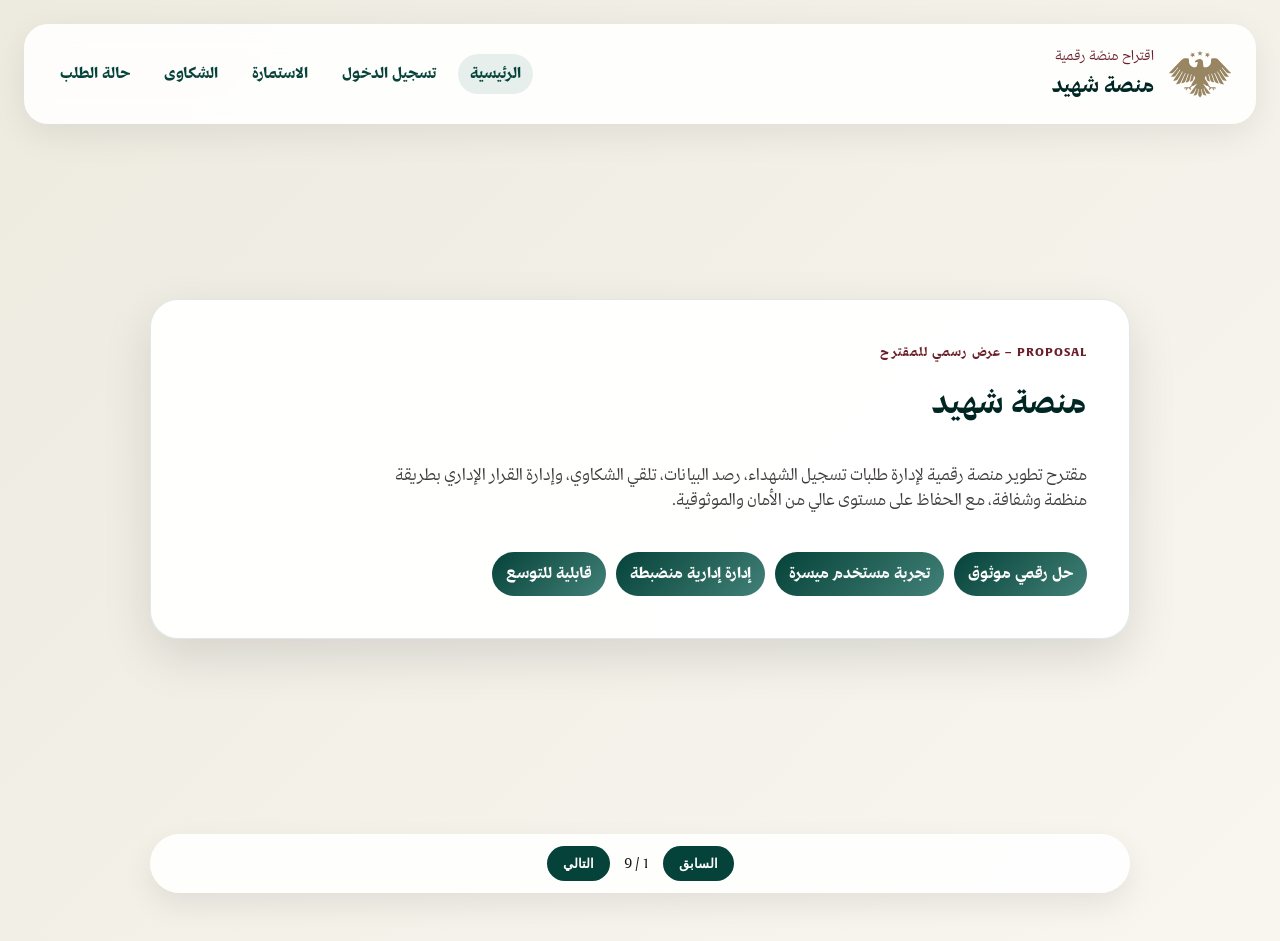
==== index.html @ 214205f5 "first commit" ====
<!DOCTYPE html>
<html lang="ar" dir="rtl">
<head>
  <meta charset="UTF-8" />
  <meta name="viewport" content="width=device-width, initial-scale=1.0" />
  <title>منصة شهيد | proposal</title>
  <meta name="description" content="اقتراح تصميم أولي لمنصة شهيد لتوثيق وتحقيق عوائل الشهداء وإصدار الحسابات والرواتب الشهرية لاحقًا" />
  <link rel="stylesheet" href="assets/style.css" />
  <script src="assets/script.js" defer></script>
</head>
<body>
  <div class="page-shell">
    <header class="topbar">
      <div class="brand">
        <img src="assets/img/logo_new_syria.svg" alt="شعار منصة شهيد" class="brand-logo" />
        <div>
          <p class="brand-tag">اقتراح منصّة رقمية</p>
          <h1>منصة شهيد</h1>
        </div>
      </div>
      <nav class="page-nav" aria-label="التنقل بين الصفحات">
        <a href="index.html" class="nav-link active">الرئيسية</a>
        <a href="login.html" class="nav-link">تسجيل الدخول</a>
        <a href="request.html" class="nav-link">الاستمارة</a>
        <a href="complaint.html" class="nav-link">الشكاوى</a>
        <a href="status.html" class="nav-link">حالة الطلب</a>
      </nav>
    </header>

    <main class="slides-shell">
      <section class="slide active" id="slide-1">
        <div class="slide-content">
          <p class="eyebrow">Proposal – عرض رسمي للمقترح</p>
          <h2>منصة شهيد</h2>
          <p class="slide-lead">مقترح تطوير منصة رقمية لإدارة طلبات تسجيل الشهداء، رصد البيانات، تلقي الشكاوي، وإدارة القرار الإداري بطريقة منظمة وشفافة، مع الحفاظ على مستوى عالي من الأمان والموثوقية.</p>
          <div class="slide-bullets">
            <span>حل رقمي موثوق</span>
            <span>تجربة مستخدم ميسرة</span>
            <span>إدارة إدارية منضبطة</span>
            <span>قابلية للتوسع</span>
          </div>
        </div>
      </section>

      <section class="slide" id="slide-2">
        <div class="slide-content">
          <p class="eyebrow">المشكلة الحالية</p>
          <h3>لماذا يحتاج هذا المشروع إلى حل رقمي؟</h3>
          <div class="slide-grid">
            <article class="slide-card">
              <h4>التحول من العمل اليدوي</h4>
              <p>تتطلب العمليات الحالية جمع البيانات وعرضها ومراجعتها يدويًا، ما يرفع احتمالية التشتت والاختلاف بين الملفات والقرارات.</p>
            </article>
            <article class="slide-card">
              <h4>الاحتياج إلى شفافية</h4>
              <p>من الضروري وجود نظام واضح يسجل كل طلب، كل قرار، وكل شكوى، حتى يتمكن المسؤولون من متابعة الحالة بدقة واحترافية.</p>
            </article>
            <article class="slide-card">
              <h4>الحاجة إلى موثوقية عالية</h4>
              <p>يجب أن يكون النظام قادرًا على حفظ البيانات بشكل آمن، مع التحقق من الهوية، وتحديد صلاحية المستخدم، وإدارة القرارات بشكل مستند إلى قواعد واضحة.</p>
            </article>
          </div>
        </div>
      </section>

      <section class="slide" id="slide-3">
        <div class="slide-content">
          <p class="eyebrow">الحل المقترح</p>
          <h3>ما هي الفكرة الأساسية للنظام؟</h3>
          <div class="slide-grid">
            <article class="slide-card">
              <h4>بوابة تسجيل دخول آمنة</h4>
              <p>يبدأ المستخدم بتسجيل الدخول عبر رقم الجوال وإرسال رمز OTP، ثم إتمام التسجيل بنجاح داخل النظام.</p>
            </article>
            <article class="slide-card">
              <h4>طلب استمارة الشهيد أو الشهداء</h4>
              <p>يمكن للمستخدم تقديم طلب تسجيل رسمي لشخص أو أكثر من الشهداء، مع تعبئة بيانات الطلب، رفع الوثائق، وإضافة أكثر من شهيد ضمن نفس الحساب المسجل.</p>
            </article>
            <article class="slide-card">
              <h4>إرسال شكوى مستقلة</h4>
              <p>يمكن للمستخدم أيضًا تقديم شكوى بشكل منفصل عن طلب الاستمارة، وتُدار هذه الشكاوى في مسار خاص يختلف عن مسار طلب التسجيل.</p>
            </article>
          </div>
        </div>
      </section>

      <section class="slide" id="slide-4">
        <div class="slide-content">
          <p class="eyebrow">النطاق الوظيفي</p>
          <h3>ما الذي سيتضمنه التطبيق؟</h3>
          <div class="slide-grid">
            <article class="slide-card">
              <h4>1. تسجيل المستخدم وتأكيد الهوية</h4>
              <p>تسجيل الدخول عبر رقم الهاتف، إرسال OTP، وتأكيد الهوية قبل السماح بالوصول إلى الاستمارة.</p>
            </article>
            <article class="slide-card">
              <h4>2. إدارة استمارات الشهداء</h4>
              <p>تسجيل بيانات مقدم الطلب، بيانات الشهداء، بيانات الاستشهاد، والوثائق المرفوعة، مع إمكانية إدراج أكثر من شهيد.</p>
            </article>
            <article class="slide-card">
              <h4>3. إدارة الشكاوى</h4>
              <p>إتاحة نموذج تقديم شكوى مستقل عن طلب الاستمارة، وتوجيهه إلى المختصين لإجراء الدراسة اللازمة ثم الإحالة إلى الجهة المعنية، مع إشعارات فورية تتبع حالة الشكوى.</p>
            </article>
          </div>
        </div>
      </section>

      <section class="slide" id="slide-5">
        <div class="slide-content">
          <p class="eyebrow">السير الإداري</p>
          <h3>كيف سيتم تنفيذ القرار الإداري؟</h3>
          <div class="slide-grid">
            <article class="slide-card">
              <h4>المرحلة الأولى: الدراسة</h4>
              <p>يتم فحص طلب الاستمارة أو الشكوى بشكل منفصل من قبل الإدارة أو المختصين، مع مراجعة المستندات والبيانات المرفوعة.</p>
            </article>
            <article class="slide-card">
              <h4>المرحلة الثانية: القرار</h4>
              <p>إذا تم رفض طلب الاستمارة، يتم إيقاف الحساب ومنع العودة إلى التسجيل مرة أخرى. وإذا تم قبوله، يتم تحويله إلى مرحلة المقابلة. أما الشكوى، فيتم تقييمها وإحالتها إلى الجهة المختصة وفقًا لنتيجة الدراسة.</p>
            </article>
            <article class="slide-card">
              <h4>المرحلة الثالثة: الإنهاء</h4>
              <p>بعد المقابلة، وإذا كان القرار النهائي إيجابيًا، يتم منح المستخدم رقمًا وحسابًا مخصصًا للدخول، مع اعتماد آلية دخول مختلفة عن الهاتف.</p>
            </article>
          </div>
        </div>
      </section>

      <section class="slide" id="slide-6">
        <div class="slide-content">
          <p class="eyebrow">القيمة المضافة</p>
          <h3>ما الفائدة العملية لهذا التطبيق للعميل؟</h3>
          <div class="slide-grid">
            <article class="slide-card">
              <h4>شفافية أعلى</h4>
              <p>يمنح النظام سجلاً واضحًا لكل طلب وشكوى وقرار، مما يحسن الإدارة ويقلل الغموض.</p>
            </article>
            <article class="slide-card">
              <h4>سرعة في اتخاذ القرار</h4>
              <p>يقلل الاعتماد على الورق والملفات المنفصلة، ويجعل متابعة الحالات أكثر كفاءة وسرعة  إلى الإشعارات المباشرة داخل المرحلة الأولى.</p>
            </article>
            <article class="slide-card">
              <h4>إشعارات متكاملة</h4>
              <p>تُعدّ الإشعارات جزءًا أساسيًا من المرحلة الأولى، سواء كانت عامة أو موجهة إلى عائلة معينة أو إلى مستخدم محدد، لتبقي جميع الأطراف على علم بالحالة والتطورات.</p>
            </article>
          </div>
        </div>
      </section>

      <section class="slide" id="slide-7">
        <div class="slide-content">
          <p class="eyebrow">الخطوات التالية</p>
          <h3>كيف نبدأ التنفيذ عمليًا؟</h3>
          <div class="slide-grid">
            <article class="slide-card">
              <h4>1. توضيح المتطلبات</h4>
              <p>تأكيد الأنظمة الإدارية، والمستخدمين، ومجالات القرار، والحدود القانونية أو التشغيلية.</p>
            </article>
            <article class="slide-card">
              <h4>2. تنفيذ النسخة الأولى</h4>
              <p>بناء النماذج الأساسية لتسجيل الدخول، الاستمارة، إدارة الطلبات، والشكاوى.</p>
            </article>
            <article class="slide-card">
              <h4>3. الاختبار والتعزيز</h4>
              <p>إجراء اختبارات فعلية على سير العمل الإداري، ثم تحسين النظام بناءً على ملاحظات المستخدمين والمختصين.</p>
            </article>
          </div>
        </div>
      </section>

      <section class="slide" id="slide-8">
        <div class="slide-content">
          <p class="eyebrow">الخاتمة</p>
          <h3>ملخص المقترح</h3>
          <p class="slide-lead">هذا المقترح يهدف إلى بناء منصة رقمية ترفع كفاءة إدارة طلبات العوائل، تضمن الشفافية، وتوفر منظومة متكاملة للتسجيل، الدراسة، المقابلة، والقرار النهائي، مع قابلية التطوير لاحقًا لتصبح منصة إدارية متقدمة ومتكاملة.</p>
        </div>
      </section>

      <section class="slide" id="slide-9">
        <div class="slide-content">
          <p class="eyebrow">الهوية البصرية</p>
          <h3>الهوية البصرية للتطبيق</h3>
          <div class="visual-grid">
            <article class="slide-card">
              <h4>الرمزية والهوية</h4>
              <p>يعتمد التطبيق على شعار يحمل طابعًا وطنيًا يعكس الأهمية الرمزية للملف والهوية السورية، مع تركيز واضح على الثبات والاحترام.</p>
            </article>
            <article class="slide-card">
              <h4>الألوان الأساسية</h4>
              <div class="palette" aria-label="ألوان الهوية البصرية">
                <span style="background:#002623"></span>
                <span style="background:#054239"></span>
                <span style="background:#428177"></span>
                <span style="background:#edebe0"></span>
                <span style="background:#b9a779"></span>
                <span style="background:#6b1f2a"></span>
              </div>
              <p>تُستخدم درجات الخضرة والقمح والرمادي الداكن لتعكس الثقة، الثراء التاريخي، والاحترافية.</p>
            </article>
            <article class="slide-card">
              <h4>الخطوط والتصميم</h4>
              <p>يُستخدم خط Qomra في العناوين والنصوص الأساسية، مع تصميم مريح ومقروء، وأزرار دائرية، وخلفيات ناعمة تدعم القراءة العربية.</p>
            </article>
          </div>
        </div>
      </section>
    </main>

    <div class="slide-nav">
      <button class="nav-btn" id="prevBtn">السابق</button>
      <span id="slideCounter">1 / 8</span>
      <button class="nav-btn" id="nextBtn">التالي</button>
    </div>
  </div>
</body>
</html>
---- assets/style.css ----
@font-face {
  font-family: 'Hayyakum Allah';
  src: url('font/HayyakumAllah-Regular.woff2') format('woff2'),
       url('font/HayyakumAllah-Regular.woff') format('woff');
  font-weight: 400;
  font-style: normal;
  font-display: swap;
}

@font-face {
  font-family: 'Hayyakum Allah';
  src: url('font/HayyakumAllah-Bold.woff2') format('woff2'),
       url('font/HayyakumAllah-Bold.woff') format('woff');
  font-weight: 700;
  font-style: normal;
  font-display: swap;
}

:root {
  --forest-1: #002623;
  --forest-2: #054239;
  --forest-3: #428177;
  --wheat-1: #edebe0;
  --wheat-2: #b9a779;
  --wheat-3: #988561;
  --umber-1: #6b1f2a;
  --umber-2: #4a151e;
  --umber-3: #260f14;
  --charcoal-1: #ffffff;
  --charcoal-2: #3d3a3b;
  --charcoal-3: #161616;
}

* {
  box-sizing: border-box;
}

body {
  margin: 0;
  font-family: 'Hayyakum Allah', 'Segoe UI', Tahoma, sans-serif;
  background: linear-gradient(135deg, var(--wheat-1), #f8f6ef);
  color: var(--charcoal-3);
}

img {
  max-width: 100%;
  display: block;
}

.page-shell {
  max-width: 1280px;
  margin: 0 auto;
  padding: 24px;
}

.topbar {
  display: flex;
  justify-content: space-between;
  align-items: center;
  padding: 18px 24px;
  border-radius: 24px;
  background: rgba(255,255,255,0.9);
  backdrop-filter: blur(12px);
  box-shadow: 0 10px 35px rgba(0,0,0,0.08);
  position: sticky;
  top: 0;
  z-index: 20;
}

.page-nav {
  display: flex;
  gap: 10px;
  flex-wrap: wrap;
}

.nav-link {
  text-decoration: none;
  color: var(--forest-2);
  font-weight: 700;
  padding: 8px 12px;
  border-radius: 999px;
  transition: background 0.2s ease;
}

.nav-link:hover,
.nav-link.active {
  background: rgba(66,129,119,0.12);
}

.brand {
  display: flex;
  align-items: center;
  gap: 14px;
}

.brand-logo {
  width: 64px;
  height: 64px;
}

.brand h1 {
  margin: 0;
  color: var(--forest-1);
  font-size: 1.4rem;
}

.brand-tag {
  margin: 0 0 2px;
  color: var(--umber-1);
  font-size: 0.9rem;
}

.btn {
  display: inline-flex;
  justify-content: center;
  align-items: center;
  border: none;
  border-radius: 999px;
  padding: 12px 20px;
  text-decoration: none;
  font-weight: 700;
  cursor: pointer;
  transition: transform 0.2s ease, box-shadow 0.2s ease;
}

.btn:hover {
  transform: translateY(-2px);
}

.btn-primary {
  background: linear-gradient(135deg, var(--forest-2), var(--forest-3));
  color: white;
  box-shadow: 0 10px 24px rgba(5,66,57,0.22);
}

.btn-secondary {
  background: var(--wheat-1);
  color: var(--forest-1);
}

.hero {
  display: grid;
  grid-template-columns: 1.15fr 0.85fr;
  gap: 28px;
  margin-top: 24px;
  align-items: center;
}

.hero-copy,
.hero-card,
.info-card,
.identity-card,
.timeline-step {
  background: rgba(255,255,255,0.9);
  box-shadow: 0 16px 45px rgba(0,0,0,0.08);
  border-radius: 24px;
}

.hero-copy {
  padding: 32px;
}

.hero-copy h2 {
  font-size: clamp(1.8rem, 2.6vw, 2.6rem);
  color: var(--forest-1);
  margin: 8px 0 14px;
  line-height: 1.45;
}

.hero-text,
.info-card p,
.identity-card p,
.timeline-step p,
.otp-notice {
  color: var(--charcoal-2);
  line-height: 1.8;
}

.eyebrow {
  margin: 0;
  color: var(--umber-1);
  font-weight: 700;
  letter-spacing: 0.08em;
  text-transform: uppercase;
  font-size: 0.82rem;
}

.hero-actions {
  display: flex;
  gap: 12px;
  flex-wrap: wrap;
  margin-top: 20px;
}

.hero-points {
  list-style: none;
  padding: 0;
  margin: 20px 0 0;
  display: grid;
  gap: 10px;
}

.hero-points li {
  background: rgba(66,129,119,0.12);
  padding: 10px 14px;
  border-radius: 12px;
  color: var(--forest-2);
}

.hero-card,
.auth-card,
.form-card,
.status-card {
  padding: 24px;
  background: rgba(255,255,255,0.9);
  box-shadow: 0 16px 45px rgba(0,0,0,0.08);
  border-radius: 24px;
}

.page-center {
  display: flex;
  justify-content: center;
  align-items: center;
  min-height: 70vh;
  margin-top: 24px;
}

.form-grid {
  display: grid;
  grid-template-columns: repeat(2, minmax(0, 1fr));
  gap: 16px;
}

.form-grid label {
  display: grid;
  gap: 8px;
  font-weight: 700;
  color: var(--forest-2);
}

.form-section {
  margin-top: 20px;
  padding-top: 16px;
  border-top: 1px solid rgba(0,0,0,0.08);
}

.form-section h4 {
  color: var(--forest-1);
  margin-bottom: 12px;
}

.witness-stack {
  display: grid;
  gap: 16px;
}

.witness-card {
  background: rgba(66,129,119,0.05);
  border: 1px solid rgba(66,129,119,0.12);
  border-radius: 18px;
  padding: 18px;
}

.witness-card h5 {
  margin: 0 0 12px;
  color: var(--forest-2);
}

.step-indicator {
  display: flex;
  gap: 8px;
  flex-wrap: wrap;
  margin-bottom: 18px;
}

.step-indicator span {
  padding: 8px 12px;
  border-radius: 999px;
  background: rgba(66,129,119,0.08);
  color: var(--forest-2);
  font-size: 0.95rem;
  transition: all 0.2s ease;
}

.step-indicator span.active {
  background: linear-gradient(135deg, var(--forest-2), var(--forest-3));
  color: white;
}

.form-section {
  display: none;
}

.form-section.active {
  display: block;
}

.form-actions {
  display: flex;
  gap: 12px;
  flex-wrap: wrap;
  margin-top: 18px;
}

.hidden {
  display: none;
}

.status-box {
  background: rgba(66,129,119,0.08);
  padding: 18px;
  border-radius: 16px;
  line-height: 1.8;
  color: var(--charcoal-2);
}

.card-top {
  display: flex;
  align-items: center;
  gap: 12px;
  margin-bottom: 16px;
}

.flag {
  width: 48px;
  height: 48px;
}

.card-label {
  margin: 0;
  color: var(--umber-1);
  font-size: 0.82rem;
}

.hero-card h3 {
  margin: 4px 0 0;
  color: var(--forest-1);
}

.phone-form,
.otp-box {
  display: grid;
  gap: 10px;
}

input,
select,
textarea {
  border: 1px solid rgba(0,0,0,0.12);
  border-radius: 12px;
  padding: 12px 14px;
  font-size: 1rem;
  font-family: inherit;
  background-color: white;
}

input:focus,
select:focus,
textarea:focus {
  outline: 2px solid rgba(66,129,119,0.2);
  border-color: var(--forest-3);
}

textarea {
  min-height: 100px;
  resize: vertical;
}

.martyr-stack {
  display: grid;
  gap: 14px;
  margin-top: 16px;
}

.martyr-card {
  background: rgba(66,129,119,0.05);
  border: 1px solid rgba(66,129,119,0.12);
  border-radius: 18px;
  padding: 18px;
}

.wide {
  width: 100%;
}

.otp-box {
  margin-top: 14px;
  padding-top: 14px;
  border-top: 1px solid rgba(0,0,0,0.08);
}

.section {
  margin-top: 28px;
  padding: 28px;
  background: rgba(255,255,255,0.75);
  border-radius: 24px;
}

.section-heading {
  margin-bottom: 18px;
}

.section-heading h3 {
  margin: 6px 0 0;
  color: var(--forest-1);
  font-size: 1.5rem;
}

.cards-grid,
.identity-grid,
.analysis-grid,
.visual-grid {
  display: grid;
  gap: 16px;
  grid-template-columns: repeat(3, minmax(0, 1fr));
}

.proposal-badges {
  display: flex;
  flex-wrap: wrap;
  gap: 8px;
  margin: 14px 0 10px;
}

.proposal-badges span {
  padding: 8px 12px;
  border-radius: 999px;
  background: rgba(66,129,119,0.12);
  color: var(--forest-2);
  font-weight: 700;
}

.phase-grid {
  display: grid;
  grid-template-columns: repeat(3, minmax(0, 1fr));
  gap: 16px;
}

.phase-card,
.question-card {
  padding: 18px;
  border-radius: 18px;
  background: rgba(255,255,255,0.9);
  box-shadow: 0 12px 30px rgba(0,0,0,0.06);
}

.phase-card h4,
.question-card h4 {
  margin-top: 0;
  color: var(--forest-2);
}

.question-list {
  display: grid;
  gap: 12px;
}

.info-card,
.identity-card {
  padding: 20px;
}

.requirements-list {
  padding-right: 18px;
  margin: 0;
  color: var(--charcoal-2);
  line-height: 1.8;
}

.requirements-list li {
  margin-bottom: 8px;
}

.info-card h4,
.identity-card h4,
.timeline-step h4 {
  margin-top: 0;
  color: var(--forest-2);
}

.timeline {
  display: grid;
  grid-template-columns: repeat(4, minmax(0, 1fr));
  gap: 16px;
}

.timeline-step {
  padding: 20px;
}

.timeline-step span {
  display: inline-flex;
  width: 38px;
  height: 38px;
  justify-content: center;
  align-items: center;
  border-radius: 50%;
  background: linear-gradient(135deg, var(--forest-2), var(--forest-3));
  color: white;
  font-weight: 700;
  margin-bottom: 10px;
}

.palette {
  display: flex;
  gap: 10px;
  flex-wrap: wrap;
}

.palette span {
  width: 42px;
  height: 42px;
  border-radius: 50%;
  border: 2px solid rgba(0,0,0,0.08);
}

@media (max-width: 980px) {
  .hero,
  .timeline,
  .cards-grid,
  .identity-grid,
  .analysis-grid,
  .visual-grid,
  .phase-grid,
  .form-grid {
    grid-template-columns: 1fr;
  }
}

.slides-shell {
  min-height: calc(100vh - 190px);
  display: flex;
  align-items: center;
  justify-content: center;
  padding: 20px 0 40px;
}

.slide {
  display: none;
  width: min(100%, 980px);
  background: rgba(255,255,255,0.96);
  border: 1px solid rgba(5,66,57,0.12);
  border-radius: 28px;
  padding: 42px;
  box-shadow: 0 18px 50px rgba(0,0,0,0.12);
}

.slide.active {
  display: block;
}

.slide-content {
  display: flex;
  flex-direction: column;
  gap: 16px;
}

.slide h2,
.slide h3 {
  margin: 0;
  color: var(--forest-1);
  font-size: clamp(1.7rem, 2.6vw, 2.4rem);
}

.slide-lead {
  font-size: 1.05rem;
  color: var(--charcoal-2);
  max-width: 720px;
}

.slide-bullets {
  display: flex;
  flex-wrap: wrap;
  gap: 10px;
  margin-top: 6px;
}

.slide-bullets span,
.flow-step {
  background: linear-gradient(135deg, var(--forest-2), var(--forest-3));
  color: white;
  padding: 10px 14px;
  border-radius: 999px;
  font-weight: 700;
}

.slide-grid {
  display: grid;
  grid-template-columns: repeat(3, minmax(0, 1fr));
  gap: 16px;
  margin-top: 6px;
}

.slide-card {
  background: var(--wheat-1);
  padding: 18px;
  border-radius: 18px;
  border: 1px solid rgba(5,66,57,0.1);
}

.slide-card h4 {
  margin-top: 0;
  color: var(--umber-1);
}

.slide-flow {
  display: flex;
  flex-wrap: wrap;
  gap: 12px;
  margin-top: 8px;
}

.slide-nav {
  display: flex;
  justify-content: center;
  align-items: center;
  gap: 14px;
  margin: 0 auto 24px;
  width: min(100%, 980px);
  padding: 12px 16px;
  border-radius: 999px;
  background: rgba(255,255,255,0.92);
  box-shadow: 0 12px 30px rgba(0,0,0,0.08);
}

.nav-btn {
  border: none;
  border-radius: 999px;
  background: var(--forest-2);
  color: white;
  padding: 10px 16px;
  font-weight: 700;
  cursor: pointer;
}

.nav-btn:hover {
  background: var(--umber-1);
}

@media (max-width: 720px) {
  .topbar {
    flex-direction: column;
    align-items: flex-start;
    gap: 12px;
  }

  .page-nav {
    width: 100%;
  }

  .slide {
    padding: 24px;
  }

  .slide-grid {
    grid-template-columns: 1fr;
  }
}

@media (max-width: 720px) {
  .page-shell {
    padding: 14px;
  }

  .topbar {
    flex-direction: column;
    align-items: flex-start;
    gap: 12px;
  }

  .hero-copy,
  .hero-card,
  .section {
    padding: 18px;
  }
}
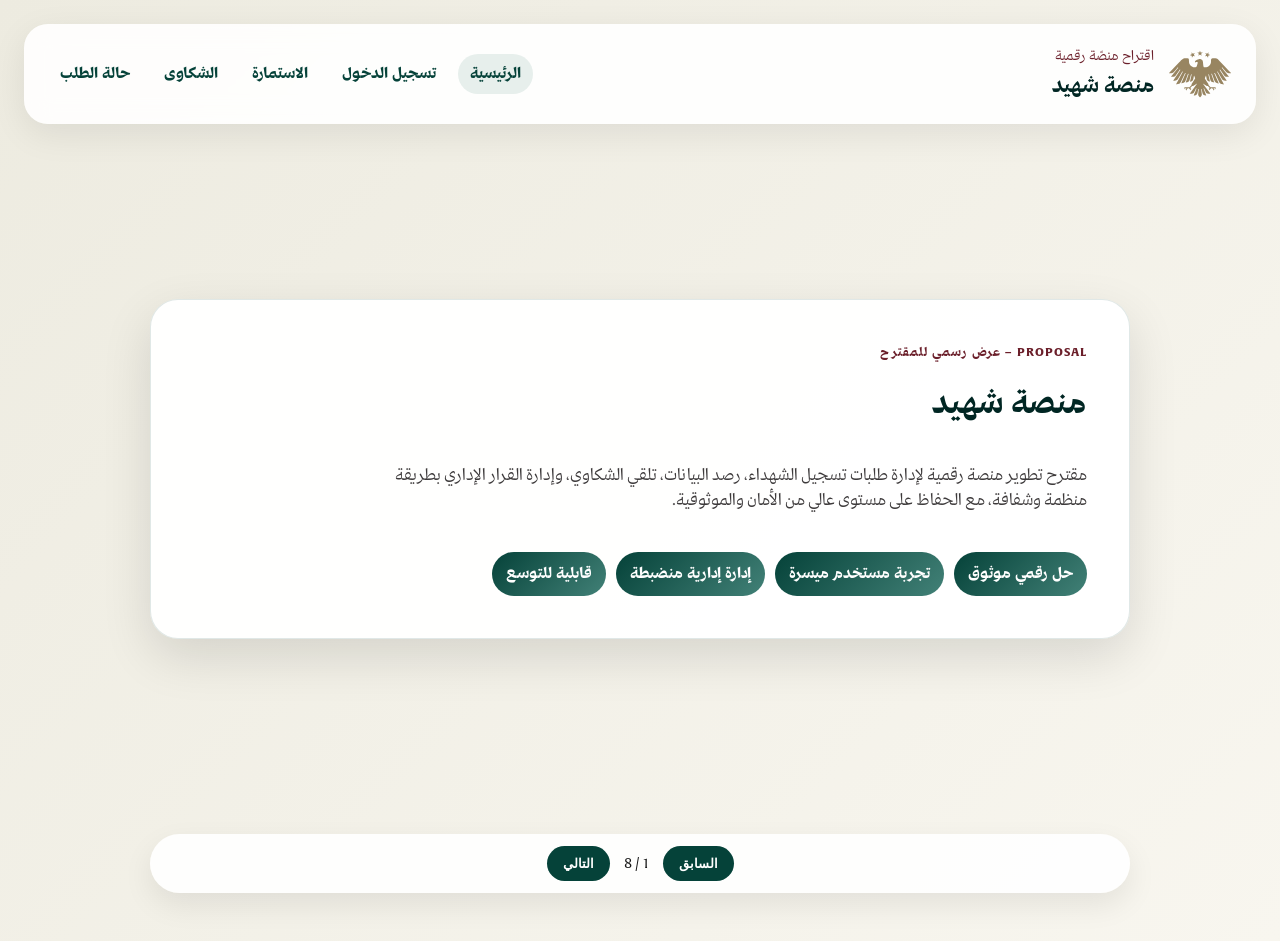
==== commit 06b41922: "remove change the account future" ====
--- a/index.html
+++ b/index.html
@@ -126,7 +126,7 @@
         </div>
       </section>
 
-      <section class="slide" id="slide-6">
+      <!-- <section class="slide" id="slide-6">
         <div class="slide-content">
           <p class="eyebrow">القيمة المضافة</p>
           <h3>ما الفائدة العملية لهذا التطبيق للعميل؟</h3>
@@ -145,7 +145,7 @@
             </article>
           </div>
         </div>
-      </section>
+      </section> -->
 
       <section class="slide" id="slide-7">
         <div class="slide-content">
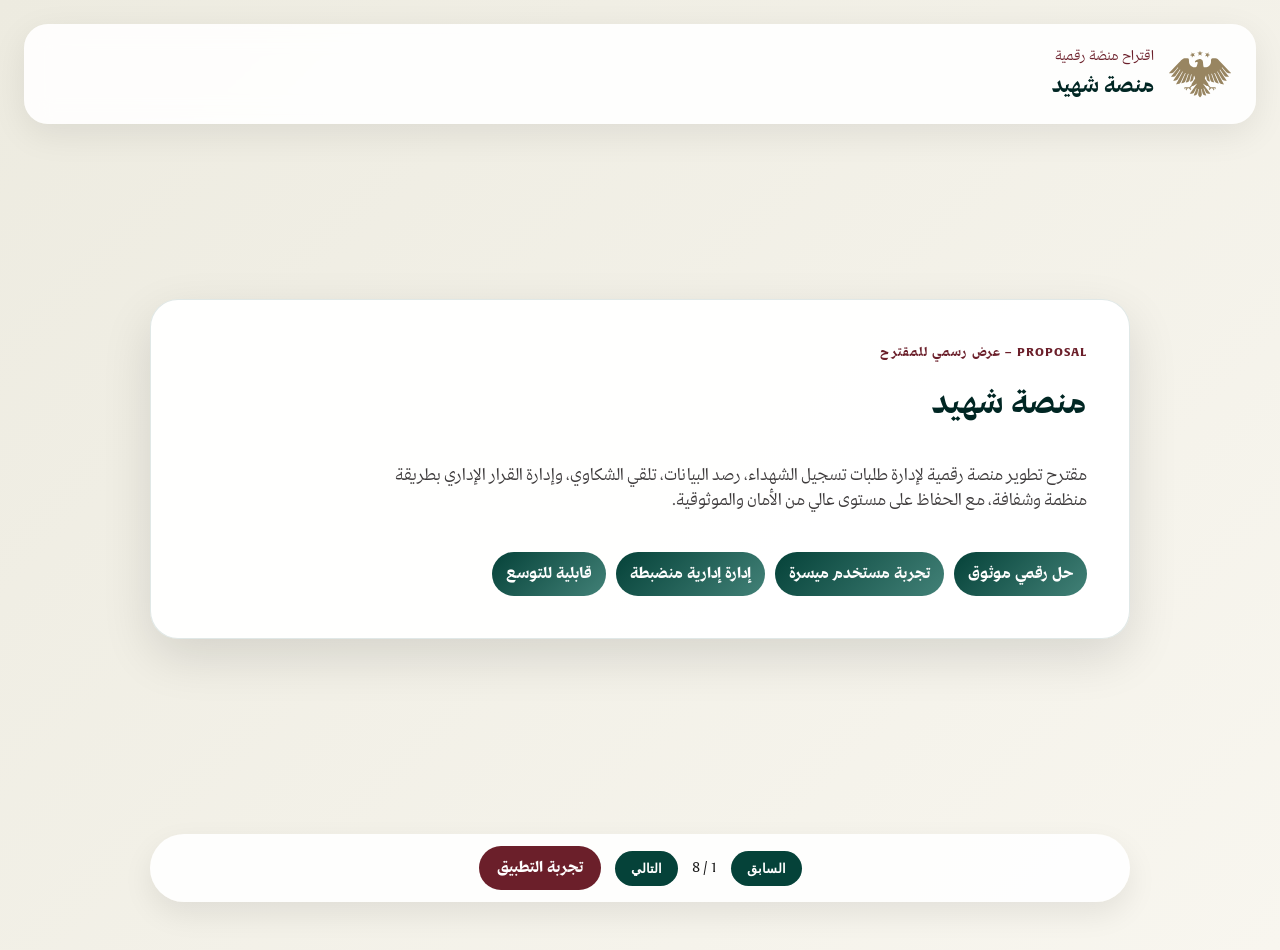
==== commit 5a838cb4: "edit and add inputs, and change the split screens" ====
--- a/index.html
+++ b/index.html
@@ -18,13 +18,6 @@
           <h1>منصة شهيد</h1>
         </div>
       </div>
-      <nav class="page-nav" aria-label="التنقل بين الصفحات">
-        <a href="index.html" class="nav-link active">الرئيسية</a>
-        <a href="login.html" class="nav-link">تسجيل الدخول</a>
-        <a href="request.html" class="nav-link">الاستمارة</a>
-        <a href="complaint.html" class="nav-link">الشكاوى</a>
-        <a href="status.html" class="nav-link">حالة الطلب</a>
-      </nav>
     </header>
 
     <main class="slides-shell">
@@ -210,6 +203,7 @@
       <button class="nav-btn" id="prevBtn">السابق</button>
       <span id="slideCounter">1 / 8</span>
       <button class="nav-btn" id="nextBtn">التالي</button>
+      <a href="login.html" class="nav-btn-link">تجربة التطبيق</a>
     </div>
   </div>
 </body>
--- a/assets/style.css
+++ b/assets/style.css
@@ -302,6 +302,51 @@
   margin-top: 18px;
 }
 
+.req-mark {
+  color: var(--umber-1);
+  font-weight: 700;
+}
+
+.field-hint {
+  display: block;
+  margin-top: 6px;
+  font-size: 0.82rem;
+  font-weight: 500;
+  line-height: 1.6;
+  color: var(--charcoal-2);
+}
+
+.other-field {
+  margin-top: 8px;
+}
+
+.documents-stack {
+  display: grid;
+  gap: 12px;
+}
+
+.document-row {
+  display: grid;
+  gap: 12px;
+  padding: 16px;
+  border: 1px solid rgba(66,129,119,0.15);
+  border-radius: 16px;
+  background: rgba(255,255,255,0.65);
+}
+
+.btn-add-row {
+  width: 100%;
+  margin-top: 4px;
+}
+
+.form-note-field {
+  display: grid;
+  gap: 8px;
+  margin-top: 16px;
+  font-weight: 700;
+  color: var(--forest-2);
+}
+
 .hidden {
   display: none;
 }
@@ -614,6 +659,7 @@
   display: flex;
   justify-content: center;
   align-items: center;
+  flex-wrap: wrap;
   gap: 14px;
   margin: 0 auto 24px;
   width: min(100%, 980px);
@@ -674,3 +720,754 @@
     padding: 18px;
   }
 }
+
+/* ===== Mobile App Layout ===== */
+
+.app-body {
+  background: linear-gradient(180deg, var(--wheat-1) 0%, #f0ede4 100%);
+  min-height: 100vh;
+  min-height: 100dvh;
+}
+
+.app-shell {
+  max-width: 480px;
+  margin: 0 auto;
+  min-height: 100vh;
+  min-height: 100dvh;
+  display: flex;
+  flex-direction: column;
+  padding: 0;
+}
+
+/* ===== Complaints ===== */
+
+.complaints-list {
+  display: grid;
+  gap: 12px;
+  margin-bottom: 20px;
+}
+
+.complaint-list-card,
+.complaint-list-button {
+  display: block;
+  width: 100%;
+  text-align: right;
+  text-decoration: none;
+  color: inherit;
+  padding: 16px;
+  border-radius: 16px;
+  background: rgba(255,255,255,0.92);
+  border: 1px solid rgba(66,129,119,0.15);
+  transition: border-color 0.2s ease, box-shadow 0.2s ease;
+}
+
+.complaint-list-button {
+  cursor: pointer;
+  font-family: inherit;
+}
+
+.complaint-list-card:hover,
+.complaint-list-button:hover,
+.complaint-list-button.active {
+  border-color: rgba(66,129,119,0.35);
+  box-shadow: 0 8px 24px rgba(66,129,119,0.08);
+}
+
+.complaint-list-head {
+  display: flex;
+  align-items: center;
+  justify-content: space-between;
+  gap: 12px;
+  margin-bottom: 8px;
+}
+
+.complaint-list-preview,
+.complaint-list-meta {
+  margin: 0 0 6px;
+  color: var(--charcoal-2);
+  font-size: 0.88rem;
+  line-height: 1.6;
+}
+
+.complaint-list-time {
+  display: block;
+  font-size: 0.78rem;
+  color: var(--charcoal-2);
+  opacity: 0.8;
+}
+
+.complaint-status {
+  display: inline-block;
+  padding: 4px 10px;
+  border-radius: 999px;
+  font-size: 0.72rem;
+  font-weight: 700;
+  white-space: nowrap;
+}
+
+.complaint-status.status-open {
+  background: rgba(185,167,121,0.22);
+  color: var(--wheat-3);
+}
+
+.complaint-status.status-resolved {
+  background: rgba(66,129,119,0.15);
+  color: var(--forest-2);
+}
+
+.complaint-status.status-rejected {
+  background: rgba(107,31,42,0.12);
+  color: var(--umber-1);
+}
+
+.complaint-detail-head {
+  margin-bottom: 16px;
+}
+
+.reply-thread {
+  display: grid;
+  gap: 12px;
+}
+
+.reply-card {
+  padding: 14px 16px;
+  border-radius: 16px;
+  border: 1px solid rgba(0,0,0,0.06);
+}
+
+.reply-applicant {
+  background: rgba(66,129,119,0.08);
+  border-color: rgba(66,129,119,0.14);
+}
+
+.reply-admin {
+  background: rgba(237,235,224,0.85);
+  border-color: rgba(185,167,121,0.25);
+}
+
+.reply-card-head {
+  display: flex;
+  align-items: center;
+  justify-content: space-between;
+  gap: 10px;
+  margin-bottom: 8px;
+}
+
+.reply-card-head strong {
+  color: var(--forest-1);
+  font-size: 0.88rem;
+}
+
+.reply-card-head time,
+.reply-attachment {
+  font-size: 0.78rem;
+  color: var(--charcoal-2);
+}
+
+.reply-body {
+  margin: 0;
+  line-height: 1.7;
+  color: var(--charcoal-1);
+  white-space: pre-wrap;
+}
+
+.complaint-closed-banner {
+  margin-top: 16px;
+  padding: 16px;
+  border-radius: 16px;
+  font-weight: 700;
+  text-align: center;
+}
+
+.complaint-closed-banner.banner-resolved {
+  background: rgba(66,129,119,0.12);
+  color: var(--forest-2);
+}
+
+.complaint-closed-banner.banner-rejected {
+  background: rgba(107,31,42,0.1);
+  color: var(--umber-1);
+}
+
+.admin-close-actions {
+  display: grid;
+  grid-template-columns: 1fr;
+  gap: 10px;
+}
+
+.admin-shell {
+  max-width: 720px;
+}
+
+.admin-thread-wrap {
+  margin: 16px 0;
+}
+
+.btn-danger {
+  background: var(--umber-1);
+  color: white;
+  border: none;
+}
+
+.btn-danger:hover {
+  background: #541821;
+}
+
+@media (min-width: 640px) {
+  .admin-close-actions {
+    grid-template-columns: repeat(3, minmax(0, 1fr));
+  }
+}
+
+.demo-admin-link a {
+  color: var(--forest-2);
+  font-weight: 700;
+}
+
+.has-tabbar .app-main {
+  padding-bottom: 96px;
+}
+
+.app-tabbar {
+  position: fixed;
+  bottom: 0;
+  left: 50%;
+  transform: translateX(-50%);
+  width: 100%;
+  max-width: 480px;
+  display: flex;
+  background: rgba(255,255,255,0.98);
+  backdrop-filter: blur(12px);
+  border-top: 1px solid rgba(66,129,119,0.12);
+  box-shadow: 0 -4px 20px rgba(0,0,0,0.06);
+  z-index: 40;
+  padding: 8px 12px calc(8px + env(safe-area-inset-bottom, 0px));
+}
+
+.app-tab {
+  flex: 1;
+  display: flex;
+  flex-direction: column;
+  align-items: center;
+  gap: 3px;
+  text-decoration: none;
+  color: var(--charcoal-2);
+  font-size: 0.68rem;
+  font-weight: 700;
+  padding: 8px 2px;
+  border-radius: 12px;
+  transition: background 0.2s ease, color 0.2s ease;
+}
+
+.app-tab.active {
+  color: var(--forest-2);
+  background: rgba(66,129,119,0.1);
+}
+
+.app-tab-icon {
+  font-size: 1.25rem;
+  line-height: 1;
+}
+
+.app-tab-icon-wrap {
+  position: relative;
+  display: inline-flex;
+}
+
+.app-tab-badge {
+  position: absolute;
+  top: -4px;
+  left: -6px;
+  min-width: 16px;
+  height: 16px;
+  padding: 0 4px;
+  border-radius: 999px;
+  background: var(--umber-1);
+  color: white;
+  font-size: 0.62rem;
+  font-weight: 700;
+  line-height: 16px;
+  text-align: center;
+}
+
+.notifications-heading {
+  margin-bottom: 16px;
+}
+
+.notifications-list {
+  display: grid;
+  gap: 12px;
+}
+
+.notification-card {
+  width: 100%;
+  text-align: right;
+  border: 1px solid rgba(66,129,119,0.15);
+  border-radius: 18px;
+  background: rgba(255,255,255,0.92);
+  padding: 16px;
+  cursor: pointer;
+  font-family: inherit;
+  transition: border-color 0.2s ease, box-shadow 0.2s ease;
+}
+
+.notification-card.unread {
+  border-color: rgba(66,129,119,0.35);
+  box-shadow: 0 8px 24px rgba(66,129,119,0.08);
+  background: rgba(66,129,119,0.04);
+}
+
+.notification-card-top {
+  display: flex;
+  align-items: flex-start;
+  gap: 12px;
+  margin-bottom: 10px;
+}
+
+.notification-type {
+  font-size: 1.4rem;
+  line-height: 1;
+  flex-shrink: 0;
+}
+
+.notification-head {
+  flex: 1;
+  min-width: 0;
+}
+
+.notification-head h4 {
+  margin: 4px 0 0;
+  color: var(--forest-1);
+  font-size: 0.98rem;
+}
+
+.notification-tag {
+  display: inline-block;
+  padding: 2px 8px;
+  border-radius: 999px;
+  background: rgba(66,129,119,0.12);
+  color: var(--forest-2);
+  font-size: 0.72rem;
+  font-weight: 700;
+}
+
+.notification-unread-dot {
+  width: 10px;
+  height: 10px;
+  border-radius: 50%;
+  background: var(--umber-1);
+  flex-shrink: 0;
+  margin-top: 6px;
+}
+
+.notification-body {
+  margin: 0 0 10px;
+  color: var(--charcoal-2);
+  font-size: 0.9rem;
+  line-height: 1.7;
+}
+
+.notification-time {
+  display: block;
+  color: var(--charcoal-2);
+  font-size: 0.78rem;
+  opacity: 0.8;
+}
+
+.app-shortcuts {
+  display: grid;
+  grid-template-columns: 1fr 1fr;
+  gap: 12px;
+  margin-bottom: 20px;
+}
+
+.shortcut-card {
+  display: flex;
+  flex-direction: column;
+  align-items: center;
+  justify-content: center;
+  gap: 8px;
+  min-height: 96px;
+  padding: 14px 10px;
+  background: rgba(66,129,119,0.08);
+  border-radius: 16px;
+  text-decoration: none;
+  color: var(--forest-1);
+  font-weight: 700;
+  font-size: 0.85rem;
+  text-align: center;
+  transition: background 0.2s ease;
+}
+
+.shortcut-card:hover {
+  background: rgba(66,129,119,0.14);
+}
+
+.shortcut-icon {
+  font-size: 1.6rem;
+  line-height: 1;
+}
+
+.nav-btn-link {
+  display: inline-flex;
+  align-items: center;
+  justify-content: center;
+  border-radius: 999px;
+  background: var(--umber-1);
+  color: white;
+  padding: 10px 18px;
+  font-weight: 700;
+  text-decoration: none;
+  white-space: nowrap;
+}
+
+.nav-btn-link:hover {
+  background: var(--forest-1);
+}
+
+.app-header {
+  display: flex;
+  align-items: center;
+  gap: 12px;
+  padding: 16px 20px;
+  background: rgba(255,255,255,0.95);
+  backdrop-filter: blur(12px);
+  box-shadow: 0 2px 16px rgba(0,0,0,0.06);
+  position: sticky;
+  top: 0;
+  z-index: 30;
+}
+
+.app-logo {
+  width: 44px;
+  height: 44px;
+  flex-shrink: 0;
+}
+
+.app-header-text {
+  flex: 1;
+  min-width: 0;
+}
+
+.app-header-text h1 {
+  margin: 0;
+  font-size: 1.1rem;
+  color: var(--forest-1);
+  white-space: nowrap;
+  overflow: hidden;
+  text-overflow: ellipsis;
+}
+
+.app-header-text .brand-tag {
+  margin: 0;
+  font-size: 0.75rem;
+}
+
+.app-back {
+  display: flex;
+  align-items: center;
+  justify-content: center;
+  width: 36px;
+  height: 36px;
+  border-radius: 50%;
+  background: rgba(66,129,119,0.1);
+  color: var(--forest-2);
+  text-decoration: none;
+  font-size: 1.2rem;
+  font-weight: 700;
+  flex-shrink: 0;
+}
+
+.btn-logout {
+  border: none;
+  background: rgba(107,31,42,0.08);
+  color: var(--umber-1);
+  padding: 6px 12px;
+  border-radius: 999px;
+  font-size: 0.8rem;
+  font-weight: 700;
+  cursor: pointer;
+  font-family: inherit;
+  flex-shrink: 0;
+}
+
+.app-main {
+  flex: 1;
+  padding: 16px;
+  overflow-y: auto;
+}
+
+.app-card {
+  border-radius: 20px;
+  padding: 20px;
+  margin: 0;
+}
+
+.form-grid-single {
+  grid-template-columns: 1fr;
+}
+
+.section-desc {
+  color: var(--charcoal-2);
+  font-size: 0.9rem;
+  margin: 8px 0 0;
+  line-height: 1.6;
+}
+
+/* ===== Step Track with Arrows ===== */
+
+.step-track {
+  display: flex;
+  align-items: center;
+  justify-content: center;
+  gap: 0;
+  margin-bottom: 12px;
+  overflow-x: auto;
+  padding: 8px 0;
+  -webkit-overflow-scrolling: touch;
+}
+
+.step-dot {
+  display: flex;
+  flex-direction: column;
+  align-items: center;
+  gap: 4px;
+  border: none;
+  background: none;
+  cursor: pointer;
+  padding: 4px;
+  min-width: 52px;
+  font-family: inherit;
+  transition: transform 0.15s ease;
+}
+
+.step-dot:active {
+  transform: scale(0.95);
+}
+
+.step-num {
+  display: flex;
+  align-items: center;
+  justify-content: center;
+  width: 32px;
+  height: 32px;
+  border-radius: 50%;
+  font-weight: 700;
+  font-size: 0.85rem;
+  transition: all 0.2s ease;
+}
+
+.step-label {
+  font-size: 0.65rem;
+  font-weight: 700;
+  color: var(--charcoal-2);
+  white-space: nowrap;
+}
+
+.step-dot.incomplete .step-num {
+  background: rgba(0,0,0,0.08);
+  color: var(--charcoal-2);
+  border: 2px solid rgba(0,0,0,0.12);
+}
+
+.step-dot.active .step-num {
+  background: linear-gradient(135deg, var(--forest-2), var(--forest-3));
+  color: white;
+  box-shadow: 0 4px 12px rgba(5,66,57,0.3);
+  transform: scale(1.1);
+}
+
+.step-dot.active .step-label {
+  color: var(--forest-1);
+}
+
+.step-dot.completed .step-num {
+  background: var(--forest-3);
+  color: white;
+  border: 2px solid var(--forest-2);
+}
+
+.step-dot.completed .step-label {
+  color: var(--forest-2);
+}
+
+.step-arrow {
+  color: rgba(0,0,0,0.2);
+  font-size: 0.75rem;
+  padding: 0 2px;
+  flex-shrink: 0;
+  transition: color 0.2s ease;
+}
+
+.step-arrow.completed {
+  color: var(--forest-3);
+}
+
+.step-legend {
+  display: flex;
+  justify-content: center;
+  gap: 16px;
+  margin: 0 0 16px;
+  font-size: 0.75rem;
+  color: var(--charcoal-2);
+}
+
+.legend-item {
+  display: flex;
+  align-items: center;
+  gap: 4px;
+}
+
+.legend-dot {
+  width: 10px;
+  height: 10px;
+  border-radius: 50%;
+}
+
+.legend-dot.completed {
+  background: var(--forest-3);
+}
+
+.legend-dot.active {
+  background: linear-gradient(135deg, var(--forest-2), var(--forest-3));
+}
+
+.legend-dot.incomplete {
+  background: rgba(0,0,0,0.12);
+  border: 1px solid rgba(0,0,0,0.15);
+}
+
+/* ===== Form Navigation Arrows ===== */
+
+.form-actions-nav {
+  display: flex;
+  align-items: center;
+  gap: 12px;
+  margin-top: 20px;
+}
+
+.btn-nav-arrow {
+  width: 48px;
+  height: 48px;
+  border-radius: 50%;
+  border: 2px solid var(--forest-3);
+  background: white;
+  color: var(--forest-2);
+  font-size: 1.3rem;
+  font-weight: 700;
+  cursor: pointer;
+  display: flex;
+  align-items: center;
+  justify-content: center;
+  flex-shrink: 0;
+  transition: all 0.2s ease;
+  font-family: inherit;
+}
+
+.btn-nav-arrow:disabled {
+  opacity: 0.3;
+  cursor: not-allowed;
+}
+
+.btn-nav-arrow:not(:disabled):hover {
+  background: var(--forest-2);
+  color: white;
+}
+
+.form-actions-nav .btn-primary {
+  flex: 1;
+}
+
+/* ===== Martyrs List ===== */
+
+.martyrs-list {
+  display: grid;
+  gap: 12px;
+  margin-bottom: 16px;
+}
+
+.martyr-list-card {
+  display: flex;
+  align-items: center;
+  justify-content: space-between;
+  gap: 12px;
+  padding: 16px;
+  background: rgba(66,129,119,0.06);
+  border: 1px solid rgba(66,129,119,0.15);
+  border-radius: 16px;
+}
+
+.martyr-list-actions {
+  display: flex;
+  flex-direction: column;
+  gap: 8px;
+  flex-shrink: 0;
+}
+
+.martyr-list-info h4 {
+  margin: 0 0 4px;
+  color: var(--forest-1);
+  font-size: 1rem;
+}
+
+.martyr-meta {
+  margin: 0 0 6px;
+  font-size: 0.85rem;
+  color: var(--charcoal-2);
+}
+
+.status-badge {
+  display: inline-block;
+  padding: 3px 10px;
+  border-radius: 999px;
+  font-size: 0.75rem;
+  font-weight: 700;
+}
+
+.status-draft {
+  background: rgba(185,167,121,0.2);
+  color: var(--wheat-3);
+}
+
+.status-submitted {
+  background: rgba(66,129,119,0.15);
+  color: var(--forest-2);
+}
+
+.status-approved {
+  background: rgba(66,129,119,0.25);
+  color: var(--forest-1);
+}
+
+.status-rejected {
+  background: rgba(107,31,42,0.12);
+  color: var(--umber-1);
+}
+
+.btn-sm {
+  padding: 8px 14px;
+  font-size: 0.85rem;
+  white-space: nowrap;
+}
+
+.empty-state {
+  text-align: center;
+  padding: 32px 16px;
+  color: var(--charcoal-2);
+}
+
+.empty-icon {
+  font-size: 2.5rem;
+  margin-bottom: 12px;
+}
+
+.home-actions {
+  margin-top: 8px;
+}
+
+@media (min-width: 481px) {
+  .app-shell {
+    padding-top: 20px;
+  }
+}
+
